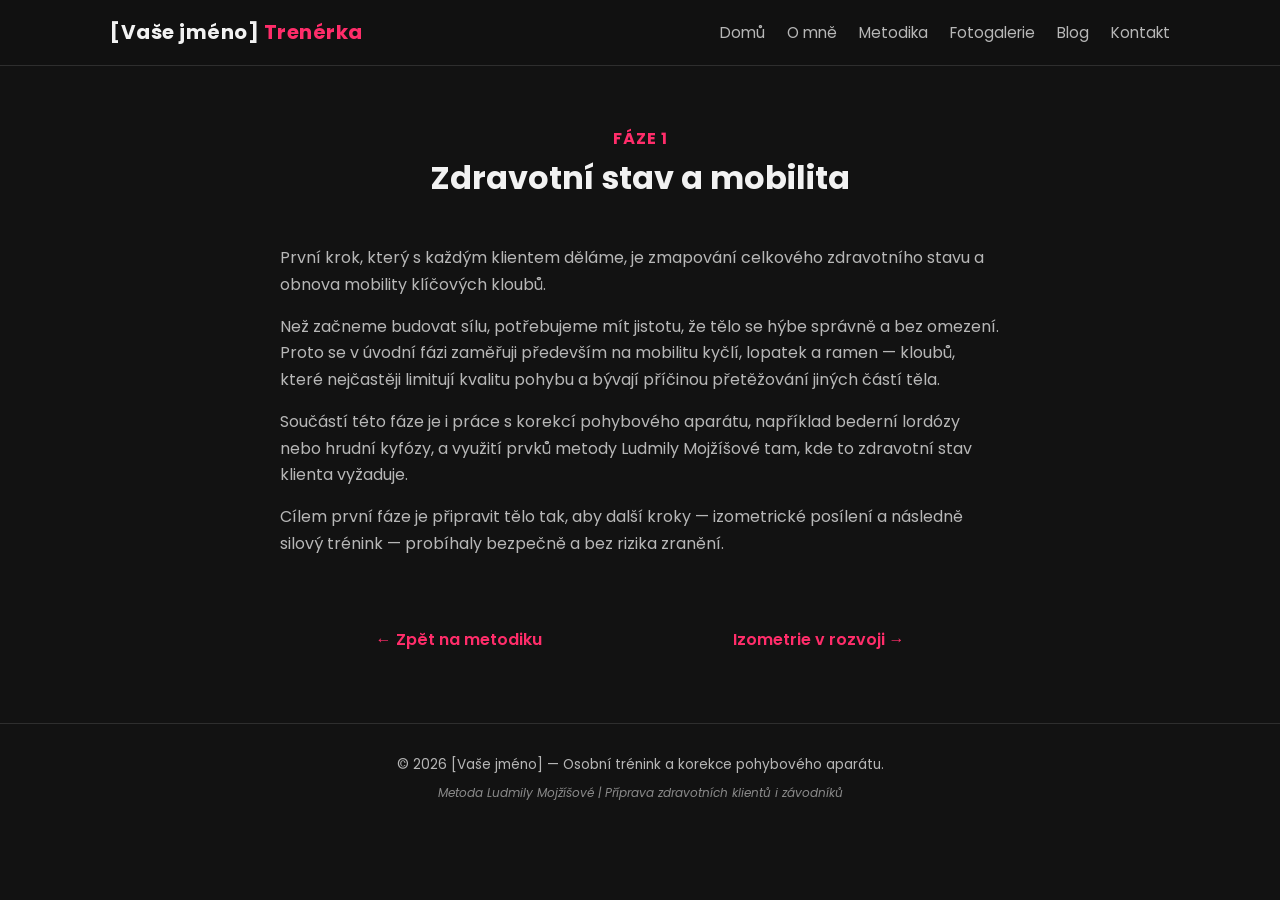
==== clanek-1-mobilita.html @ db9918cc "Přidání webu: úvodní stránka, metodika, články, styly" ====
<!DOCTYPE html>
<html lang="cs">
<head>
<meta charset="UTF-8">
<meta name="viewport" content="width=device-width, initial-scale=1.0">
<title>Zdravotní stav a mobilita | [Vaše jméno] Trenérka</title>
<meta name="description" content="První krok, který s každým klientem děláme, je zmapování celkového zdravotního stavu a obnova mobility klíčových kloubů.">
<link rel="preconnect" href="https://fonts.googleapis.com">
<link href="https://fonts.googleapis.com/css2?family=Poppins:wght@400;600;700&display=swap" rel="stylesheet">
<link rel="stylesheet" href="style.css">
</head>
<body>
<header class="site-header">
  <div class="nav">
    <a class="logo" href="index.html">[Vaše jméno] <span>Trenérka</span></a>
    <nav class="nav-links">
      <a href="index.html#hero">Domů</a>
      <a href="index.html#o-mne">O mně</a>
      <a href="index.html#metodika">Metodika</a>
      <a href="index.html#galerie">Fotogalerie</a>
      <a href="index.html#clanky">Blog</a>
      <a href="index.html#kontakt">Kontakt</a>
    </nav>
  </div>
</header>
<div class="article-header">
  <div class="container">
    <span class="step">FÁZE 1</span>
    <h1>Zdravotní stav a mobilita</h1>
  </div>
</div>
<article class="content">
  <p>První krok, který s každým klientem děláme, je zmapování celkového zdravotního stavu a obnova mobility klíčových kloubů.</p>
  <p>Než začneme budovat sílu, potřebujeme mít jistotu, že tělo se hýbe správně a bez omezení. Proto se v úvodní fázi zaměřuji především na mobilitu kyčlí, lopatek a ramen — kloubů, které nejčastěji limitují kvalitu pohybu a bývají příčinou přetěžování jiných částí těla.</p>
  <p>Součástí této fáze je i práce s korekcí pohybového aparátu, například bederní lordózy nebo hrudní kyfózy, a využití prvků metody Ludmily Mojžíšové tam, kde to zdravotní stav klienta vyžaduje.</p>
  <p>Cílem první fáze je připravit tělo tak, aby další kroky — izometrické posílení a následně silový trénink — probíhaly bezpečně a bez rizika zranění.</p>
  <div style="display:flex; justify-content:space-between; margin-top:40px;">
    <a class="back-link" href="index.html#metodika">← Zpět na metodiku</a>
    <a class="back-link" href="clanek-2-izometrie.html">Izometrie v rozvoji →</a>
  </div>
</article>
<footer>
  <div class="container">
    <p>&copy; 2026 [Vaše jméno] — Osobní trénink a korekce pohybového aparátu.</p>
    <p class="placeholder-note">Metoda Ludmily Mojžíšové | Příprava zdravotních klientů i závodníků</p>
  </div>
</footer>
</body>
</html>
---- style.css ----
:root {
  --bg: #121212;
  --bg-alt: #1b1b1b;
  --card: #202020;
  --accent: #ff2d6a;
  --accent-2: #ff7a3d;
  --text: #f2f2f2;
  --muted: #b7b7b7;
  --border: #2e2e2e;
}
* { box-sizing: border-box; margin: 0; padding: 0; }
html { scroll-behavior: smooth; }
body {
  background: var(--bg);
  color: var(--text);
  font-family: 'Poppins', Arial, sans-serif;
  line-height: 1.65;
}
a { color: inherit; text-decoration: none; }
img { max-width: 100%; display: block; border-radius: 10px; }
.container { max-width: 1100px; margin: 0 auto; padding: 0 20px; }

header.site-header {
  position: sticky; top: 0; z-index: 50;
  background: rgba(18,18,18,0.92);
  backdrop-filter: blur(6px);
  border-bottom: 1px solid var(--border);
}
.nav {
  display: flex; align-items: center; justify-content: space-between;
  padding: 16px 20px; max-width: 1100px; margin: 0 auto;
}
.logo { font-weight: 700; font-size: 1.25rem; letter-spacing: 0.5px; }
.logo span { color: var(--accent); }
.nav-links { display: flex; gap: 22px; flex-wrap: wrap; }
.nav-links a { font-size: 0.95rem; color: var(--muted); transition: color .2s; }
.nav-links a:hover { color: var(--accent); }

.btn {
  display: inline-block;
  padding: 14px 30px;
  background: linear-gradient(135deg, var(--accent), var(--accent-2));
  color: #fff; font-weight: 600; border-radius: 30px;
  box-shadow: 0 6px 20px rgba(255,45,106,0.35);
  transition: transform .15s ease;
}
.btn:hover { transform: translateY(-2px); }

.hero {
  padding: 90px 0 70px;
  text-align: center;
  background: radial-gradient(ellipse at top, rgba(255,45,106,0.12), transparent 60%);
}
.hero h1 { font-size: clamp(2rem, 4vw, 3rem); margin-bottom: 18px; }
.hero p.lead { color: var(--muted); font-size: 1.15rem; max-width: 640px; margin: 0 auto 32px; }
.hero-img {
  margin: 40px auto 0; max-width: 480px;
  border: 1px solid var(--border);
}

section { padding: 70px 0; border-top: 1px solid var(--border); }
h2.section-title { font-size: clamp(1.6rem, 3vw, 2.2rem); margin-bottom: 12px; }
p.section-sub { color: var(--muted); margin-bottom: 40px; max-width: 720px; }

.two-col { display: grid; grid-template-columns: 1.1fr 0.9fr; gap: 50px; align-items: center; }
@media (max-width: 800px) { .two-col { grid-template-columns: 1fr; } }

.badge-row { display: flex; gap: 14px; flex-wrap: wrap; margin-top: 24px; }
.badge {
  background: var(--card); border: 1px solid var(--border);
  padding: 8px 16px; border-radius: 20px; font-size: 0.85rem; color: var(--muted);
}

.gallery-grid {
  display: grid; grid-template-columns: repeat(auto-fit, minmax(220px, 1fr));
  gap: 18px;
}
.gallery-grid figure {
  background: var(--card); border: 1px solid var(--border);
  border-radius: 12px; overflow: hidden; padding: 8px;
}
.gallery-grid img { border-radius: 8px; aspect-ratio: 4/5; object-fit: cover; }
.gallery-grid figcaption { font-size: 0.8rem; color: var(--muted); padding: 8px 4px 2px; }

.cards { display: grid; grid-template-columns: repeat(auto-fit, minmax(260px, 1fr)); gap: 24px; }
.card {
  background: var(--card); border: 1px solid var(--border);
  border-radius: 14px; padding: 26px;
  display: flex; flex-direction: column; gap: 14px;
}
.card .step { color: var(--accent); font-weight: 700; font-size: 0.85rem; letter-spacing: 1px; }
.card h3 { font-size: 1.2rem; }
.card p { color: var(--muted); flex-grow: 1; }
.card a.read-more { color: var(--accent); font-weight: 600; }

.contact-box {
  background: var(--card); border: 1px solid var(--border);
  border-radius: 16px; padding: 40px; text-align: center;
}
.contact-box .contact-links { margin-top: 22px; display: flex; gap: 16px; justify-content: center; flex-wrap: wrap; }

footer {
  border-top: 1px solid var(--border);
  padding: 30px 0; text-align: center; color: var(--muted); font-size: 0.85rem;
}

.placeholder-note {
  font-size: 0.75rem; color: #8a8a8a; margin-top: 6px; font-style: italic;
}

.article-header { text-align: center; padding: 60px 0 20px; }
.article-header .step { color: var(--accent); font-weight: 700; letter-spacing: 1px; }
article.content { max-width: 760px; margin: 0 auto; padding: 20px 20px 70px; }
article.content h2 { margin: 34px 0 14px; font-size: 1.5rem; }
article.content p { color: var(--muted); margin-bottom: 16px; }
.back-link { display: inline-block; margin: 30px auto 0; text-align:center; color: var(--accent); font-weight: 600; }
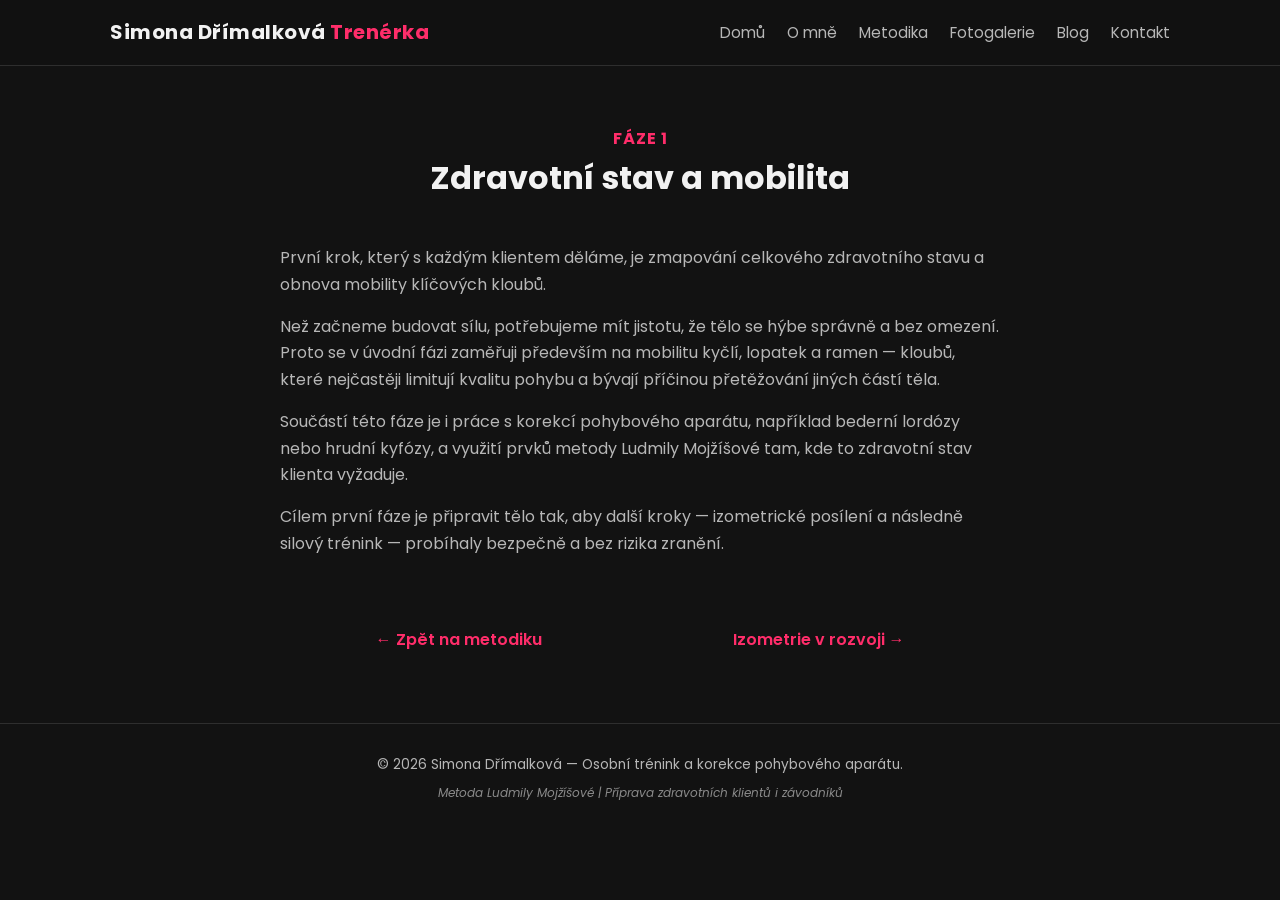
==== commit 85bc8753: "Doplnění reálného obsahu: jméno, bio, kontakty (Simona Dřímalková)" ====
--- a/clanek-1-mobilita.html
+++ b/clanek-1-mobilita.html
@@ -3,7 +3,7 @@
 <head>
 <meta charset="UTF-8">
 <meta name="viewport" content="width=device-width, initial-scale=1.0">
-<title>Zdravotní stav a mobilita | [Vaše jméno] Trenérka</title>
+<title>Zdravotní stav a mobilita | Simona Dřímalková Trenérka</title>
 <meta name="description" content="První krok, který s každým klientem děláme, je zmapování celkového zdravotního stavu a obnova mobility klíčových kloubů.">
 <link rel="preconnect" href="https://fonts.googleapis.com">
 <link href="https://fonts.googleapis.com/css2?family=Poppins:wght@400;600;700&display=swap" rel="stylesheet">
@@ -12,7 +12,7 @@
 <body>
 <header class="site-header">
   <div class="nav">
-    <a class="logo" href="index.html">[Vaše jméno] <span>Trenérka</span></a>
+    <a class="logo" href="index.html">Simona Dřímalková <span>Trenérka</span></a>
     <nav class="nav-links">
       <a href="index.html#hero">Domů</a>
       <a href="index.html#o-mne">O mně</a>
@@ -41,7 +41,7 @@
 </article>
 <footer>
   <div class="container">
-    <p>&copy; 2026 [Vaše jméno] — Osobní trénink a korekce pohybového aparátu.</p>
+    <p>&copy; 2026 Simona Dřímalková — Osobní trénink a korekce pohybového aparátu.</p>
     <p class="placeholder-note">Metoda Ludmily Mojžíšové | Příprava zdravotních klientů i závodníků</p>
   </div>
 </footer>
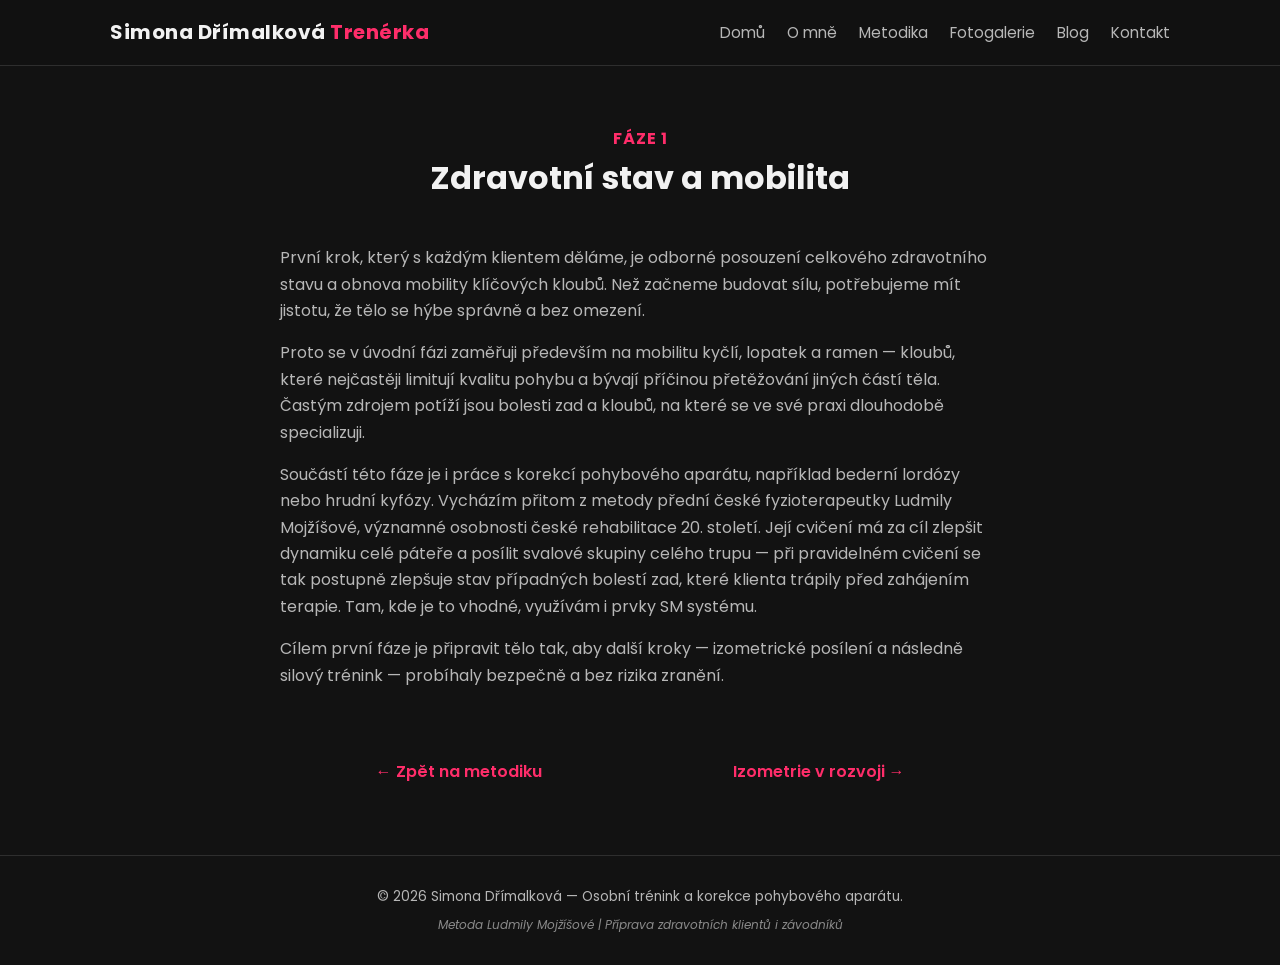
==== commit 6eadfce5: "Úprava obsahu: odstranění popisků a certifikátu, rozšíření textů (O mně, služby, fáze 1) dle původní" ====
--- a/clanek-1-mobilita.html
+++ b/clanek-1-mobilita.html
@@ -30,9 +30,9 @@
   </div>
 </div>
 <article class="content">
-  <p>První krok, který s každým klientem děláme, je zmapování celkového zdravotního stavu a obnova mobility klíčových kloubů.</p>
-  <p>Než začneme budovat sílu, potřebujeme mít jistotu, že tělo se hýbe správně a bez omezení. Proto se v úvodní fázi zaměřuji především na mobilitu kyčlí, lopatek a ramen — kloubů, které nejčastěji limitují kvalitu pohybu a bývají příčinou přetěžování jiných částí těla.</p>
-  <p>Součástí této fáze je i práce s korekcí pohybového aparátu, například bederní lordózy nebo hrudní kyfózy, a využití prvků metody Ludmily Mojžíšové tam, kde to zdravotní stav klienta vyžaduje.</p>
+  <p>První krok, který s každým klientem děláme, je odborné posouzení celkového zdravotního stavu a obnova mobility klíčových kloubů. Než začneme budovat sílu, potřebujeme mít jistotu, že tělo se hýbe správně a bez omezení.</p>
+  <p>Proto se v úvodní fázi zaměřuji především na mobilitu kyčlí, lopatek a ramen — kloubů, které nejčastěji limitují kvalitu pohybu a bývají příčinou přetěžování jiných částí těla. Častým zdrojem potíží jsou bolesti zad a kloubů, na které se ve své praxi dlouhodobě specializuji.</p>
+  <p>Součástí této fáze je i práce s korekcí pohybového aparátu, například bederní lordózy nebo hrudní kyfózy. Vycházím přitom z metody přední české fyzioterapeutky Ludmily Mojžíšové, významné osobnosti české rehabilitace 20. století. Její cvičení má za cíl zlepšit dynamiku celé páteře a posílit svalové skupiny celého trupu — při pravidelném cvičení se tak postupně zlepšuje stav případných bolestí zad, které klienta trápily před zahájením terapie. Tam, kde je to vhodné, využívám i prvky SM systému.</p>
   <p>Cílem první fáze je připravit tělo tak, aby další kroky — izometrické posílení a následně silový trénink — probíhaly bezpečně a bez rizika zranění.</p>
   <div style="display:flex; justify-content:space-between; margin-top:40px;">
     <a class="back-link" href="index.html#metodika">← Zpět na metodiku</a>
